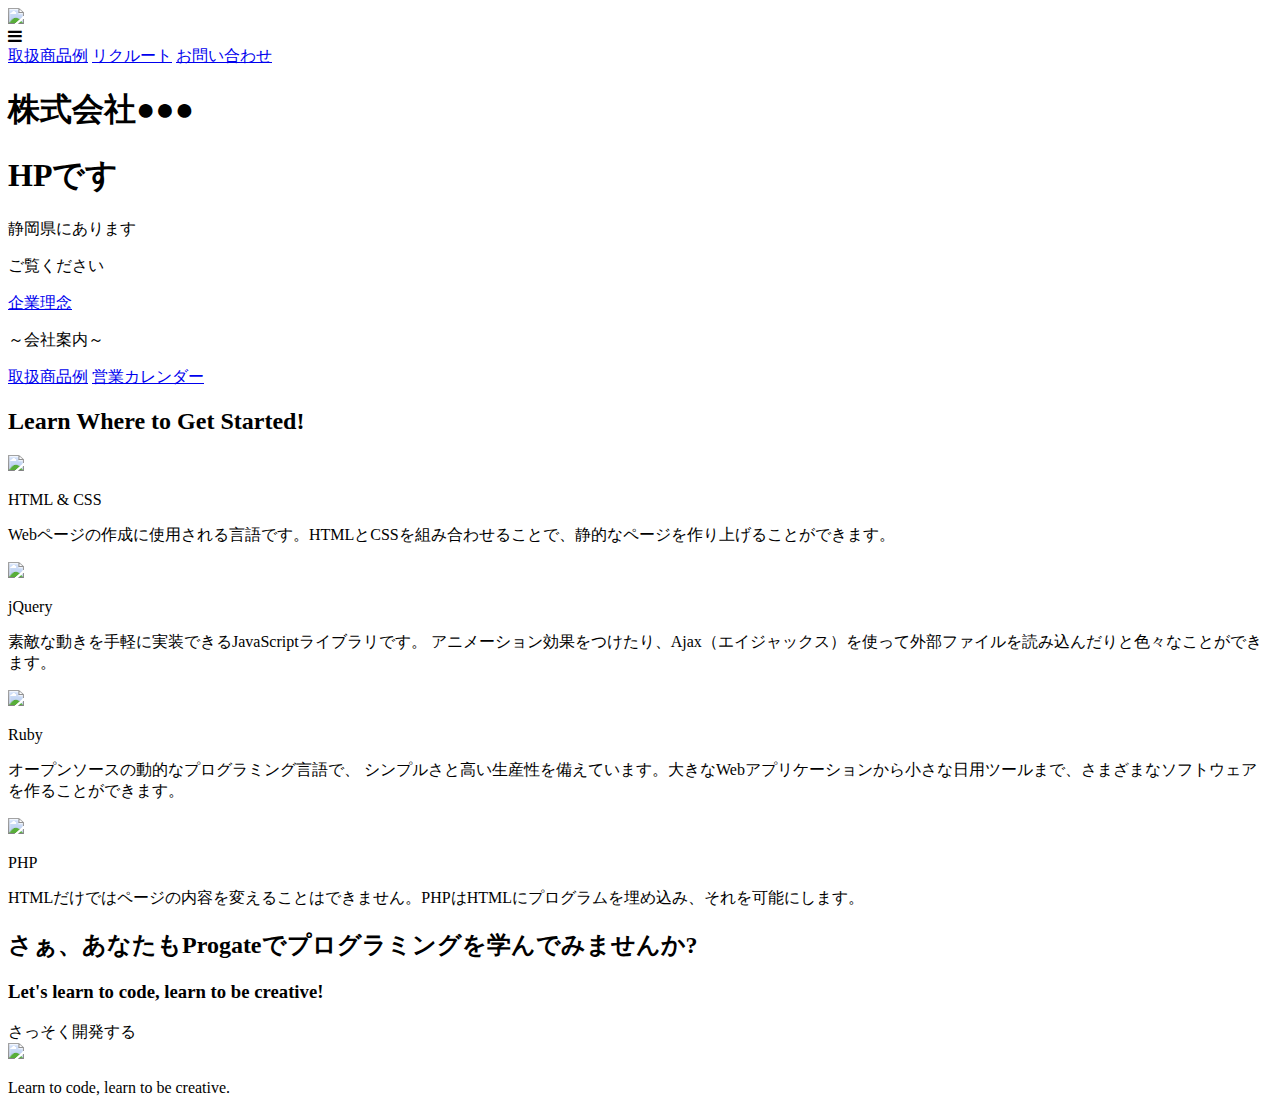
==== index.html @ 94f5a444 "Create index.html" ====
<!DOCTYPE html>
<html>
  <head>
    <meta charset="utf-8">
    <meta name="viewport" content="width=device-width, initial-scale=1.0">
    <title>サンプル3</title>
    <link rel="stylesheet" href="https://maxcdn.bootstrapcdn.com/font-awesome/4.5.0/css/font-awesome.min.css">
    <link rel="stylesheet" href="stylesheet3.css">
    <link rel="stylesheet" href="responsive.css">
  </head>
  <body>
    <header>
      <div class="container">
        <div class="header-left">
          <img class="logo" src="https://prog-8.com/images/html/advanced/main_logo.png">
        </div>
        <!-- スマートフォン用メニューアイコンを追加 -->
        <span class="fa fa-bars menu-icon"></span>
  
        <div class="header-right">
          <a href="#">取扱商品例</a>
          <a href="#">リクルート</a>
          <a href="#" class="login">お問い合わせ</a>
        </div>
      </div>
    </header>
    <div class="top-wrapper">
      <div class="container">
        <h1>株式会社●●●</h1>
        <h1>HPです</h1>
        <p>静岡県にあります</p>
        <p>ご覧ください</p>
        <div class="btn-wrapper">
            <a href="#" class="btn policy">企業理念</a>
            <p>～会社案内～</p>
            <a href="#" class="btn sample">取扱商品例</a>
            <a href="#" class="btn calendar">営業カレンダー</a>
        </div>
      </div>
    </div>
    <div class="lesson-wrapper">
      <div class="container">
        <div class="heading">
          <h2>Learn Where to Get Started!</h2>
        </div>
        <div class="lessons">
          <div class="lesson">
            <div class="lesson-icon">
              <img src="https://prog-8.com/images/html/advanced/html.png">
              <p>HTML & CSS</p>
            </div>
            <p class="text-contents">Webページの作成に使用される言語です。HTMLとCSSを組み合わせることで、静的なページを作り上げることができます。</p>
          </div>
          <div class="lesson">
            <div class="lesson-icon">
              <img src="https://prog-8.com/images/html/advanced/jQuery.png">
              <p>jQuery</p>
            </div>
            <p class="text-contents">素敵な動きを手軽に実装できるJavaScriptライブラリです。 アニメーション効果をつけたり、Ajax（エイジャックス）を使って外部ファイルを読み込んだりと色々なことができます。</p>
          </div>
          <div class="lesson">
            <div class="lesson-icon">
              <img src="https://prog-8.com/images/html/advanced/ruby.png">
              <p>Ruby</p>
            </div>
            <p class="text-contents">オープンソースの動的なプログラミング言語で、 シンプルさと高い生産性を備えています。大きなWebアプリケーションから小さな日用ツールまで、さまざまなソフトウェアを作ることができます。</p>
          </div>
          <div class="lesson">
            <div class="lesson-icon">
              <img src="https://prog-8.com/images/html/advanced/php.png">
              <p>PHP</p>
            </div>
            <p class="text-contents">HTMLだけではページの内容を変えることはできません。PHPはHTMLにプログラムを埋め込み、それを可能にします。</p>
          </div>
          <div class="clear"></div>
        </div>
      </div>
    </div>
    <div class="message-wrapper">
      <div class="container">
        <div class="heading">
          <h2>さぁ、あなたもProgateでプログラミングを学んでみませんか?</h2>
          <h3>Let's learn to code, learn to be creative!</h3>
        </div>
        <span class="btn message">さっそく開発する</span>
      </div>
    </div>
    <footer>
      <div class="container">
        <img src="https://prog-8.com/images/html/advanced/footer_logo.png">
        <p>Learn to code, learn to be creative.</p>
      </div>
    </footer>
  </body>
</html>
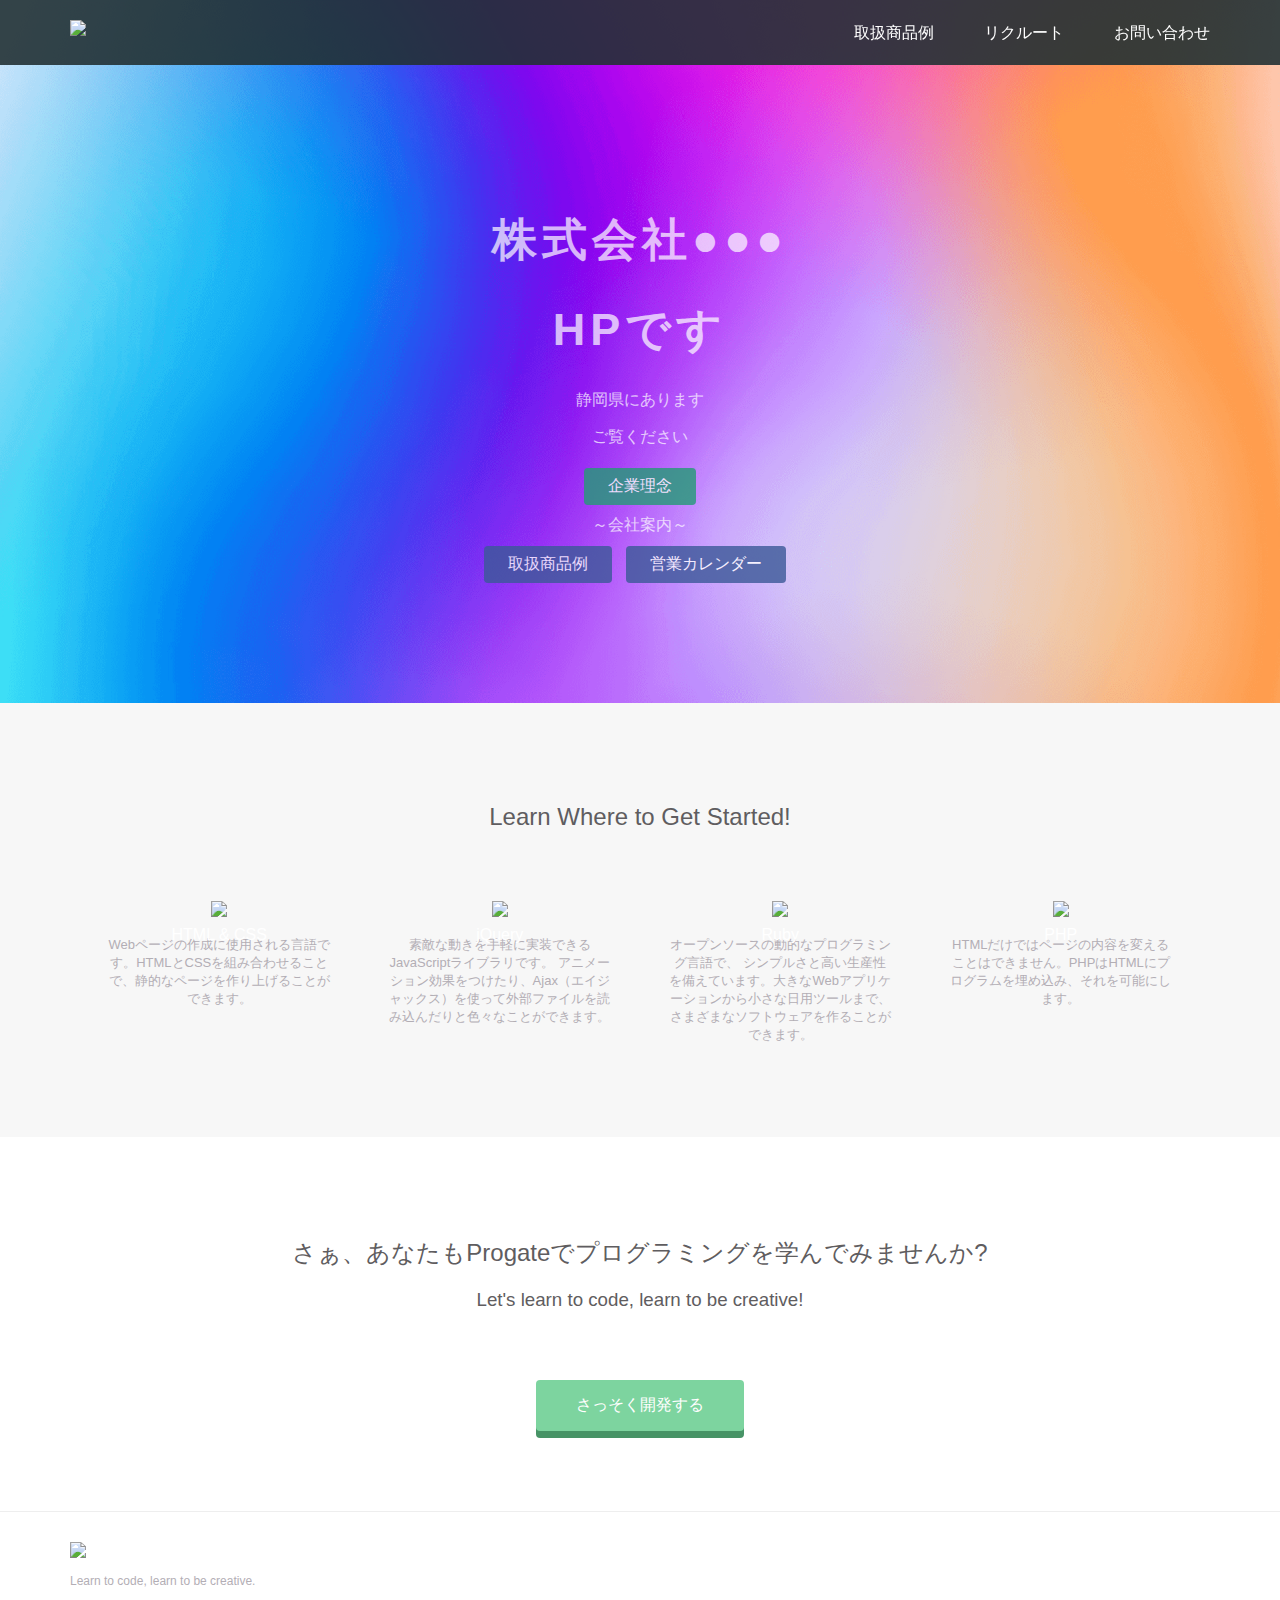
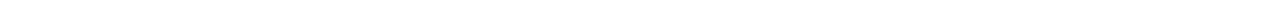
==== commit 536d3f6c: "Update index.html" ====
--- a/index.html
+++ b/index.html
@@ -12,7 +12,7 @@
     <header>
       <div class="container">
         <div class="header-left">
-          <img class="logo" src="https://prog-8.com/images/html/advanced/main_logo.png">
+          <img class="logo" src="社名ロゴ.png">
         </div>
         <!-- スマートフォン用メニューアイコンを追加 -->
         <span class="fa fa-bars menu-icon"></span>
@@ -20,7 +20,7 @@
         <div class="header-right">
           <a href="#">取扱商品例</a>
           <a href="#">リクルート</a>
-          <a href="#" class="login">お問い合わせ</a>
+          <a href="https://u-001.github.io/info/" class="login">お問い合わせ</a>
         </div>
       </div>
     </header>
--- a/stylesheet3.css
+++ b/stylesheet3.css
@@ -0,0 +1,202 @@
+* {
+    box-sizing: border-box;
+  }
+  
+  body {
+    margin: 0;
+    font-family: "Hiragino Kaku Gothic ProN", sans-serif;
+  }
+  
+  a {
+    text-decoration: none;
+  }
+  
+  .clear {
+    clear: left;
+  }
+  
+  .container {
+    max-width: 1170px;
+    width: 100%;
+    padding: 0 15px;
+    margin: 0 auto;
+  }
+  
+  .top-wrapper {
+    padding: 180px 0 100px 0;
+    background-image: url(トップ画像.png);
+    background-size: cover;
+    color: white;
+    text-align: center;
+  }
+  
+  .top-wrapper h1 {
+    opacity: 0.7;
+    font-size: 45px;
+    letter-spacing: 5px;
+  }
+  
+  .top-wrapper p {
+    opacity: 0.7;
+  }
+  
+  .btn-wrapper {
+    text-align: center;
+    margin: 20px 0;
+  }
+  
+  .btn-wrapper p {
+    margin: 10px 0;
+  }
+  
+  .policy {
+    background-color: #239b76;
+  }
+  
+  .sample {
+    background-color: #3b5998;
+    margin-right: 10px;
+  }
+  
+  .calendar {
+    background-color: #3b5998;
+    margin-right: 10px;
+  }
+
+  .btn {
+    padding: 8px 24px;
+    color: white;
+    display: inline-block;
+    opacity: 0.8;
+    border-radius: 4px;
+    text-align: center;
+  }
+  
+  .btn:hover {
+    opacity: 1;
+  }
+  
+  header {
+    height: 65px;
+    width: 100%;
+    background-color: rgba(34, 49, 52, 0.9);
+    position :fixed;
+    top: 0;
+    z-index: 10;
+  }
+  
+  .logo {
+    width: 124px;
+    margin-top: 20px;
+  }
+  
+  .header-left {
+    float: left;
+  }
+  
+  .header-right {
+    float: right;
+    margin-right: -25px;
+  }
+  
+  .header-right a {
+    line-height: 65px;
+    padding: 0 25px;
+    color: white;
+    display: block;
+    float: left;
+    transition: all 0.5s;
+  }
+  
+  .header-right a:hover {
+    background-color: rgba(255, 255, 255, 0.3);
+  }
+  
+  /* menu-iconのCSSを貼り付けてください */
+  .menu-icon {
+    color: white;
+    float: right;
+    font-size: 25px;
+    padding: 21px 0;
+    /* displayをnoneに指定 */
+    display: none;
+  }
+  
+  .lesson-wrapper {
+    padding-bottom: 80px;
+    padding-left: 5%;
+    padding-right: 5%;
+    background-color: #f7f7f7;
+    text-align: center;
+  }
+  
+  .heading {
+    padding-top: 80px;
+    padding-bottom: 50px;
+    color: #5f5d60;
+  }
+  
+  .heading h2 {
+    font-weight: normal;
+  }
+  
+  .lesson {
+    float: left;
+    width: 25%;
+  }
+  
+  .lesson-icon {
+    position: relative;
+  }
+  
+  .lesson-icon p {
+    position: absolute;
+    top: 44%;
+    width: 100%;
+    color: white;
+  }
+  
+  .text-contents {
+    width: 80%;
+    display: inline-block;
+    margin-top: 15px;
+    font-size: 13px;
+    color: #b3aeb5;
+  }
+  
+  .heading h3 {
+    font-weight: normal;
+  }
+  
+  .message-wrapper {
+    border-bottom: 1px solid #eee;
+    padding-bottom: 80px;
+    text-align: center;
+  }
+  
+  .message {
+    padding: 15px 40px;
+    background-color: #5dca88;
+    cursor: pointer;
+    box-shadow: 0 7px #1a7940;
+  }
+  
+  .message:active {
+    position: relative;
+    top: 7px;
+    box-shadow: none;
+  }
+  
+  footer img {
+    width: 125px;
+  }
+  
+  footer p {
+    color: #b3aeb5;
+    font-size: 12px;
+  }
+  
+  footer {
+    padding-top: 30px;
+    padding-bottom: 20px;
+  }
